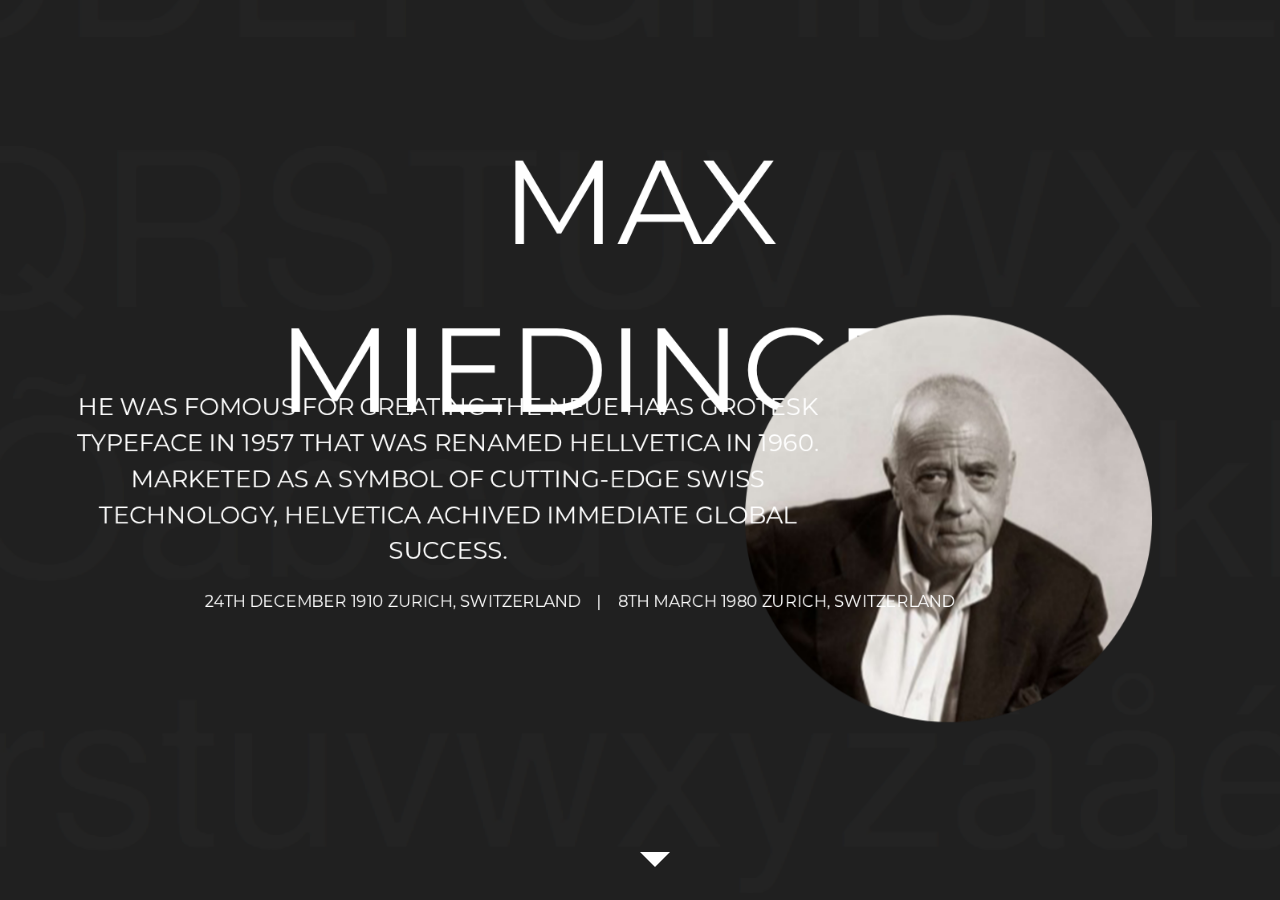
==== index.html @ f409b70d "Fixed messages and bugs" ====
<!DOCTYPE html>
<html lang="en">

<head>
  <meta charset="UTF-8">
  <meta name="description"
    content="Max Miedinger was fomous for creating the Neue Haas Grotesk typeface in 1957 that was renamed Hellvetica in 1960. Marketed as a symbol of cutting-edge Swiss technology, Helvetica achived immediate global success.">
  <meta name="keywords"
    content="Max Miedinger, Arial, Helvetica, max, miedinger, magicsk, magicsk.eu, max miedinger quotes, max miedinger helvetica, max miedinger wiki, miedinger about">
  <meta name="author" content="Rastislav Brna">
  <title>Max Miedinger | magicsk.eu</title>
  <link rel="stylesheet" href="css/bootstrap.min.css">
  <link rel="stylesheet" href="css/styles.css">
  <link rel="apple-touch-icon" sizes="180x180" href="/apple-touch-icon.png">
  <link rel="icon" type="image/png" sizes="32x32" href="/favicon-32x32.png">
  <link rel="icon" type="image/png" sizes="16x16" href="/favicon-16x16.png">
  <link rel="icon" type="" sizes="16x16" href="/favicon.ico">
  <link rel="manifest" href="/site.webmanifest">
  <link rel="mask-icon" href="/safari-pinned-tab.svg" color="#5bbad5">
  <meta name="msapplication-TileColor" content="#da532c">
  <meta name="msapplication-TileImage" content="/mstile-144x144.png">
  <meta name="theme-color" content="#ffffff">
  <script defer src='js/lodash.min.js'></script>
  <script defer src='js/jquery.min.js'></script>
  <script defer src="js/parallax.min.js"></script>
  <script defer src="js/bootstrap.min.js"></script>
  <script defer src="js/message_send.js"></script>
</head>

<body>
  <div class="container">
    <section class="background">
      <div class="content-wrapper">
        <p class="title" id="f">Max Miedinger</p>
        <img id="profile" src="img/profile.png" alt="profile" title="Max Miedinger">
        <p class="subtitle">He was fomous for creating the Neue Haas Grotesk typeface in 1957 that was renamed
          Hellvetica in 1960. Marketed as a symbol of cutting-edge Swiss technology, Helvetica achived immediate global
          success.</p>
        <p class="icotext">24th December 1910 Zurich, Switzerland &nbsp;&nbsp;&nbsp;|&nbsp;&nbsp;&nbsp; 8th March 1980
          Zurich, Switzerland</p>
      </div>
    </section>
    <section class="background">
      <div class="content-wrapper">
        <p class="title" id="s">Helvetica</p>
        <p class="subtitle">– neo-grotesque or realst design <br> – its use became a hallmark of the Internationsal
          Typographic Style<br>– its become one of most populartypefaces of 20th century
        </p>
      </div>
    </section>
    <section class="background">
      <div class="content-wrapper">
        <p class="title" id="t">Arial and Helvetica</p>
        <p class="subtitle">Arial was inspirated by Helvetica and replaced Helvetica on newer versions of Windows. MacOS
          X still useing Helvetica as main Sans Serif and it not have Arial as default font. </p>
      </div>
    </section>
    <section class="background">
      <div class="content-wrapper">
        <p class="title">Sources and information</p>
        <div class="rectangles">
          <div class="rectangle">
            <img src="img/source.png" alt="source">
            <p class="subtitle">If you want to know more here is soure of all text.</p>
            <a href="https://en.wikipedia.org/wiki/Max_Miedinger" target="_blank"><button type="button"
                name="button">MORE</button></a>
          </div>
          <div class="rectangle">
            <img src="img/img.png" alt="image">
            <p class="subtitle">Looking for source of images ? Here you are.</p>
            <button type="button" class="btn btn-lg" name="button" data-toggle="modal"
              data-target="#mimg">SOURCE</button>
          </div>
          <div class="rectangle">
            <img src="img/contact.png" alt="contact">
            <p class="subtitle">You found any mistake ? Contact us here.</p>
            <button type="button" class="btn btn-lg" name="button" data-toggle="modal"
              data-target="#mcontact">CONTACT</button>
          </div>
        </div>
      </div>
    </section>

    <!-- Modal source-->
    <div id="mimg" class="modal fade" role="dialog">
      <div class="modal-dialog">
        <div class="modal-content">
          <div class="modal-header">
            <h4>Image source</h4>
            <button type="button" class="close" data-dismiss="modal">&times;</button>
          </div>
          <div class="modal-body">
            <p><a
                href="http://www.hypocritedesign.com/wp-content/uploads/2017/02/MaxMiedinger-900x473.jpg">http://www.hypocritedesign.com/wp-content/uploa...</a><br>
              <a
                href="https://multimediaman.files.wordpress.com/2013/05/max-miedinger.jpg">https://multimediaman.files.wordpress.com/20...</a><br>
              <a
                href="https://apricotjuice.files.wordpress.com/2012/03/typography-assignment.png?w=547">https://apricotjuice.files.wordpress.com/201...</a><br>
              <a
                href="https://www.designprintdigital.com/wp-content/uploads/2012/04/Helvetica.jpg">https://www.designprintdigital.com/wp-cont...</a><br>
            </p>
          </div>
          <div class="modal-footer">
            <button type="button" class="btn btn-default" data-dismiss="modal">Close</button>
          </div>
        </div>
      </div>
    </div>
    <!-- Modal contact-->
    <div id="mcontact" class="modal fade" role="dialog">
      <div class="modal-dialog">
        <div class="modal-content">
          <div class="modal-header">
            <h4>Contact</h4>
            <button type="button" class="close" data-dismiss="modal">&times;</button>
          </div>
          <div id="response"></div>
          <form action="javascript:send()" method="post">
            <div class="modal-body">
              <input id="name" type="text" placeholder="Your name" name="name" class="form-control">
              <input id="email" type="email" placeholder="Your e-mail" name="email" class="form-control">
              <textarea id="message" placeholder="Description" rows="3" name="description" class="form-control"
                style="margin-top: 5%;"></textarea>
              <input value="Send" type="submit" name="submit" class="btn btn-primary">
            </div>
            <div class="modal-footer">
              <p class="copy">&copy; 2018-2020 Rastislav Brna</p>
              <button type="button" class="btn btn-default" data-dismiss="modal">Close</button>
            </div>
          </form>
        </div>
      </div>
    </div>
  </div>

  <a href="#" id="dot1" onclick="javascript:previous()"></a>
  <a href="#" id="dot2" onclick="javascript:next()"></a>


</body>

</html>
---- css/styles.css ----
@font-face {
  font-family: Montserrat;
  src: url(../fonts/Montserrat-Regular.ttf);
}

html,
body {
  overflow: hidden;
  margin: 0;
  padding: 0;
}

.background {
  background-size: cover;
  background-repeat: no-repeat;
  background-position: center center;
  overflow: hidden;
  will-change: transform;
  backface-visibility: hidden;
  height: 130vh;
  position: fixed;
  width: 100%;
  transform: translateY(30vh);
  transition: all 1.2s cubic-bezier(0.22, 0.44, 0, 1);
}

.background:before {
  content: "";
  position: absolute;
  width: 100%;
  height: 100%;
  top: 0;
  left: 0;
  right: 0;
  bottom: 0;
  background-color: rgba(0, 0, 0, 0.3);
}

.background:first-child {
  background-image: url(../img/Helvetica.png);
  transform: translateY(-15vh);
}

.background:first-child .content-wrapper {
  transform: translateY(15vh);
}

.background:nth-child(2) {
  background-image: url(../img/max.png);
}

.background:nth-child(3) {
  background-image: url(../img/typography.png);
}

.background:nth-child(4) {
  background-image: url(../img/Helvetica.jpg);
}

/* Set stacking context of slides */
.background:nth-child(1) {
  z-index: 3;
}

.background:nth-child(2) {
  z-index: 2;
}

.background:nth-child(3) {
  z-index: 1;
}

.background:nth-child(4) {
  z-index: 0;
}

.content-wrapper {
  height: 100vh;
  display: flex;
  justify-content: center;
  text-align: center;
  flex-flow: column nowrap;
  color: #fff;
  font-family: Montserrat;
  text-transform: uppercase;
  transform: translateY(40vh);
  will-change: transform;
  backface-visibility: hidden;
  transition: all 1.7s cubic-bezier(0.22, 0.44, 0, 1);
}

.background:nth-child(1) .title {
  position: absolute;
  left: 10%;
  right: 10%;
  top: 13%;
  font-size: 750%;
  line-height: 1.4;
}

.background:nth-child(2) .title,
.background:nth-child(3) .title {
  font-size: 750%;
  line-height: 1.4;
}

.background:nth-child(4) .title {
  font-size: 650%;
  line-height: 1.4;
  padding-bottom: 4%;
}

.background:nth-child(1) .subtitle {
  position: absolute;
  left: 5%;
  bottom: 35%;
  font-size: 24px;
  width: 60%;
}

.background:nth-child(2) .subtitle,
.background:nth-child(3) .subtitle {
  font-size: 24px;
  margin: 0 20%;
}

.subtitle span {
  margin-left: 55%;
}

#profile {
  position: absolute;
  right: 10%;
  top: 35%;
  width: 407px;
  height: 407px;
}

.icotext {
  margin-left: 16%;
  position: absolute;
  bottom: 30%;
}

.rectangles {
  display: inline-block;
  max-height: 350px;
  margin: 0 15%;
}

.rectangle:nth-child(2) {
  margin: 0 15%;
}

.rectangle {
  border: 5px #fff solid;
  border-radius: 30px;
  width: 22%;
  min-width: 200px;
  height: 400px;
  float: left;
}

.rectangle img {
  margin-top: 15%;
}

.rectangle .subtitle {
  margin: 5%;
  height: 60px;
}

.rectangle button {
  color: #fff;
  font-family: Montserrat;
  text-transform: uppercase;
  border: 5px #fff solid;
  border-radius: 30px;
  width: 165px;
  height: 50px;
  margin-top: 35px;
  background: none;
  cursor: pointer;
}

.modal-body input {
  margin-top: 5%;
}

.modal-footer{
  justify-content: space-between;
}

#mimg .modal-footer{
  justify-content: end;
}

#response {
  margin: 15px;
  margin-bottom: 0;
  transition: all ease-in-out 0.3s;
  transform: scale(0);
}

.copy {
  margin-top: 3%;
}

.background.up-scroll {
  transform: translate3d(0, -15vh, 0);
}

.background.up-scroll .content-wrapper {
  transform: translateY(15vh);
}

.background.up-scroll+.background {
  transform: translate3d(0, 30vh, 0);
}

.background.up-scroll+.background .content-wrapper {
  transform: translateY(30vh);
}

.background.down-scroll {
  transform: translate3d(0, -130vh, 0);
}

.background.down-scroll .content-wrapper {
  transform: translateY(40vh);
}

.background.down-scroll+.background:not(.down-scroll) {
  transform: translate3d(0, -15vh, 0);
}

.background.down-scroll+.background:not(.down-scroll) .content-wrapper {
  transform: translateY(15vh);
}

#dot1,
#dot2 {
  border-top: 15px solid transparent;
  border-right: 15px solid transparent;
  border-bottom: 15px solid transparent;
  border-left: 15px solid transparent;
  position: fixed;
  z-index: 10;
}

#dot1 {
  top: 2%;
  left: 50%;
  border-bottom: 15px solid #fff;
}

#dot2 {
  bottom: 2%;
  left: 50%;
  border-top: 15px solid #fff;
}

@media (max-width: 1080px) {
  #profile {
    right: 28%;
  }

  .background:nth-child(1) .subtitle.subtitle {
    left: 21%;
    bottom: 20%;
  }

  .icotext {
    margin-left: 11%;
    bottom: 17%
  }

  .rectangles {
    margin: 0 10%;
  }

  .rectangle:nth-child(2) {
    margin: 0 10%;
  }
}
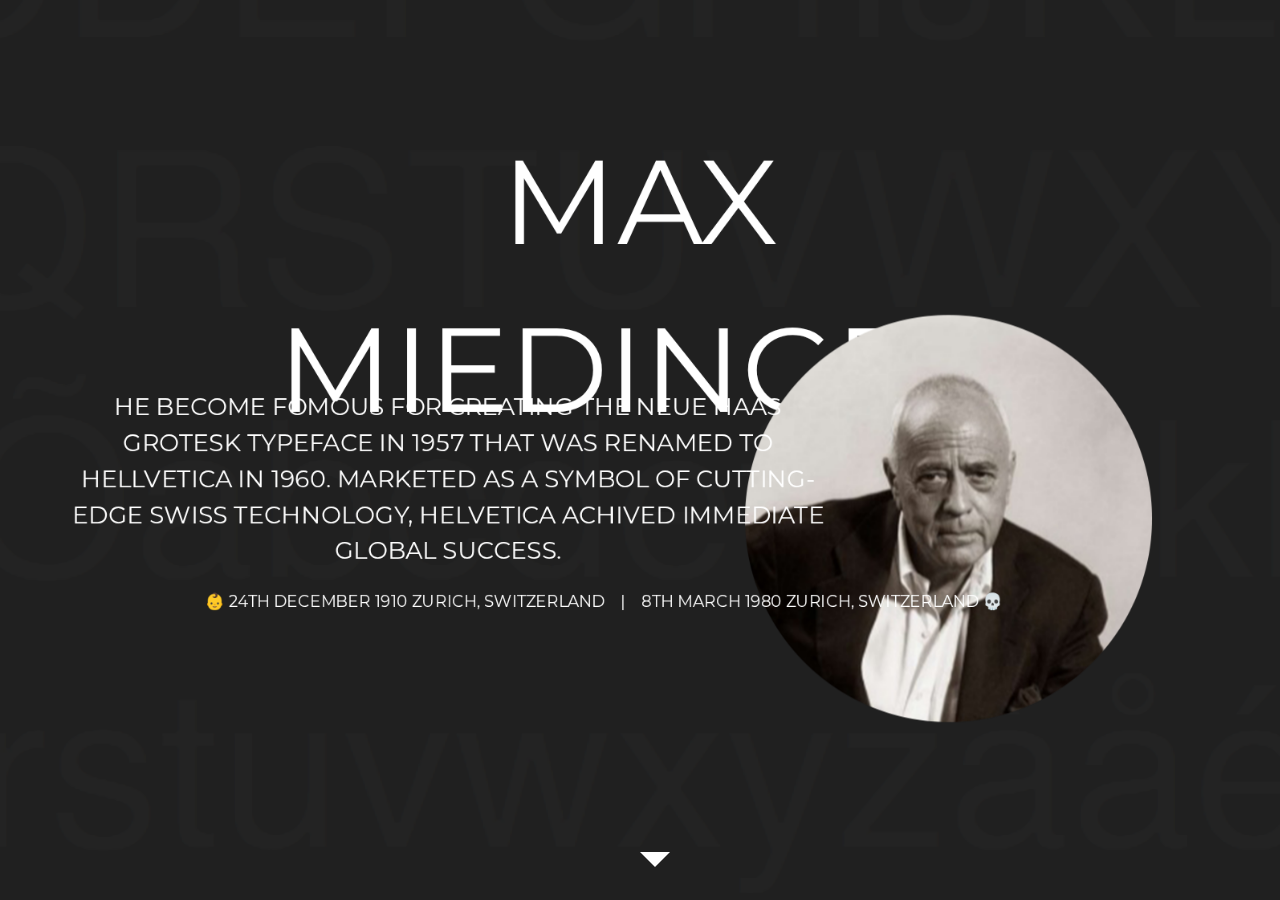
==== commit 17402f1f: "typos fix" ====
--- a/index.html
+++ b/index.html
@@ -1,142 +1,143 @@
-<!DOCTYPE html>
-<html lang="en">
-
-<head>
-  <meta charset="UTF-8">
-  <meta name="description"
-    content="Max Miedinger was fomous for creating the Neue Haas Grotesk typeface in 1957 that was renamed Hellvetica in 1960. Marketed as a symbol of cutting-edge Swiss technology, Helvetica achived immediate global success.">
-  <meta name="keywords"
-    content="Max Miedinger, Arial, Helvetica, max, miedinger, magicsk, magicsk.eu, max miedinger quotes, max miedinger helvetica, max miedinger wiki, miedinger about">
-  <meta name="author" content="Rastislav Brna">
-  <title>Max Miedinger | magicsk.eu</title>
-  <link rel="stylesheet" href="css/bootstrap.min.css">
-  <link rel="stylesheet" href="css/styles.css">
-  <link rel="apple-touch-icon" sizes="180x180" href="/apple-touch-icon.png">
-  <link rel="icon" type="image/png" sizes="32x32" href="/favicon-32x32.png">
-  <link rel="icon" type="image/png" sizes="16x16" href="/favicon-16x16.png">
-  <link rel="icon" type="" sizes="16x16" href="/favicon.ico">
-  <link rel="manifest" href="/site.webmanifest">
-  <link rel="mask-icon" href="/safari-pinned-tab.svg" color="#5bbad5">
-  <meta name="msapplication-TileColor" content="#da532c">
-  <meta name="msapplication-TileImage" content="/mstile-144x144.png">
-  <meta name="theme-color" content="#ffffff">
-  <script defer src='js/lodash.min.js'></script>
-  <script defer src='js/jquery.min.js'></script>
-  <script defer src="js/parallax.min.js"></script>
-  <script defer src="js/bootstrap.min.js"></script>
-  <script defer src="js/message_send.js"></script>
-</head>
-
-<body>
-  <div class="container">
-    <section class="background">
-      <div class="content-wrapper">
-        <p class="title" id="f">Max Miedinger</p>
-        <img id="profile" src="img/profile.png" alt="profile" title="Max Miedinger">
-        <p class="subtitle">He was fomous for creating the Neue Haas Grotesk typeface in 1957 that was renamed
-          Hellvetica in 1960. Marketed as a symbol of cutting-edge Swiss technology, Helvetica achived immediate global
-          success.</p>
-        <p class="icotext">24th December 1910 Zurich, Switzerland &nbsp;&nbsp;&nbsp;|&nbsp;&nbsp;&nbsp; 8th March 1980
-          Zurich, Switzerland</p>
-      </div>
-    </section>
-    <section class="background">
-      <div class="content-wrapper">
-        <p class="title" id="s">Helvetica</p>
-        <p class="subtitle">– neo-grotesque or realst design <br> – its use became a hallmark of the Internationsal
-          Typographic Style<br>– its become one of most populartypefaces of 20th century
-        </p>
-      </div>
-    </section>
-    <section class="background">
-      <div class="content-wrapper">
-        <p class="title" id="t">Arial and Helvetica</p>
-        <p class="subtitle">Arial was inspirated by Helvetica and replaced Helvetica on newer versions of Windows. MacOS
-          X still useing Helvetica as main Sans Serif and it not have Arial as default font. </p>
-      </div>
-    </section>
-    <section class="background">
-      <div class="content-wrapper">
-        <p class="title">Sources and information</p>
-        <div class="rectangles">
-          <div class="rectangle">
-            <img src="img/source.png" alt="source">
-            <p class="subtitle">If you want to know more here is soure of all text.</p>
-            <a href="https://en.wikipedia.org/wiki/Max_Miedinger" target="_blank"><button type="button"
-                name="button">MORE</button></a>
-          </div>
-          <div class="rectangle">
-            <img src="img/img.png" alt="image">
-            <p class="subtitle">Looking for source of images ? Here you are.</p>
-            <button type="button" class="btn btn-lg" name="button" data-toggle="modal"
-              data-target="#mimg">SOURCE</button>
-          </div>
-          <div class="rectangle">
-            <img src="img/contact.png" alt="contact">
-            <p class="subtitle">You found any mistake ? Contact us here.</p>
-            <button type="button" class="btn btn-lg" name="button" data-toggle="modal"
-              data-target="#mcontact">CONTACT</button>
-          </div>
-        </div>
-      </div>
-    </section>
-
-    <!-- Modal source-->
-    <div id="mimg" class="modal fade" role="dialog">
-      <div class="modal-dialog">
-        <div class="modal-content">
-          <div class="modal-header">
-            <h4>Image source</h4>
-            <button type="button" class="close" data-dismiss="modal">&times;</button>
-          </div>
-          <div class="modal-body">
-            <p><a
-                href="http://www.hypocritedesign.com/wp-content/uploads/2017/02/MaxMiedinger-900x473.jpg">http://www.hypocritedesign.com/wp-content/uploa...</a><br>
-              <a
-                href="https://multimediaman.files.wordpress.com/2013/05/max-miedinger.jpg">https://multimediaman.files.wordpress.com/20...</a><br>
-              <a
-                href="https://apricotjuice.files.wordpress.com/2012/03/typography-assignment.png?w=547">https://apricotjuice.files.wordpress.com/201...</a><br>
-              <a
-                href="https://www.designprintdigital.com/wp-content/uploads/2012/04/Helvetica.jpg">https://www.designprintdigital.com/wp-cont...</a><br>
-            </p>
-          </div>
-          <div class="modal-footer">
-            <button type="button" class="btn btn-default" data-dismiss="modal">Close</button>
-          </div>
-        </div>
-      </div>
-    </div>
-    <!-- Modal contact-->
-    <div id="mcontact" class="modal fade" role="dialog">
-      <div class="modal-dialog">
-        <div class="modal-content">
-          <div class="modal-header">
-            <h4>Contact</h4>
-            <button type="button" class="close" data-dismiss="modal">&times;</button>
-          </div>
-          <div id="response"></div>
-          <form action="javascript:send()" method="post">
-            <div class="modal-body">
-              <input id="name" type="text" placeholder="Your name" name="name" class="form-control">
-              <input id="email" type="email" placeholder="Your e-mail" name="email" class="form-control">
-              <textarea id="message" placeholder="Description" rows="3" name="description" class="form-control"
-                style="margin-top: 5%;"></textarea>
-              <input value="Send" type="submit" name="submit" class="btn btn-primary">
-            </div>
-            <div class="modal-footer">
-              <p class="copy">&copy; 2018-2020 Rastislav Brna</p>
-              <button type="button" class="btn btn-default" data-dismiss="modal">Close</button>
-            </div>
-          </form>
-        </div>
-      </div>
-    </div>
-  </div>
-
-  <a href="#" id="dot1" onclick="javascript:previous()"></a>
-  <a href="#" id="dot2" onclick="javascript:next()"></a>
-
-
-</body>
-
+<!DOCTYPE html>
+<html lang="en">
+
+<head>
+  <meta charset="UTF-8">
+  <meta name="description"
+    content="Max Miedinger was fomous for creating the Neue Haas Grotesk typeface in 1957 that was renamed Hellvetica in 1960. Marketed as a symbol of cutting-edge Swiss technology, Helvetica achived immediate global success.">
+  <meta name="keywords"
+    content="Max Miedinger, Arial, Helvetica, max, miedinger, magicsk, magicsk.eu, max miedinger quotes, max miedinger helvetica, max miedinger wiki, miedinger about">
+  <meta name="author" content="Rastislav Brna">
+  <title>Max Miedinger | magicsk.eu</title>
+  <link rel="stylesheet" href="css/bootstrap.min.css">
+  <link rel="stylesheet" href="css/styles.css">
+  <link rel="apple-touch-icon" sizes="180x180" href="/apple-touch-icon.png">
+  <link rel="icon" type="image/png" sizes="32x32" href="/favicon-32x32.png">
+  <link rel="icon" type="image/png" sizes="16x16" href="/favicon-16x16.png">
+  <link rel="icon" type="image/x-icon" href="/favicon.ico">
+  <link rel="shortcut icon" type="image/x-icon" href="/favicon.ico">
+  <link rel="manifest" href="/site.webmanifest">
+  <link rel="mask-icon" href="/safari-pinned-tab.svg" color="#5bbad5">
+  <meta name="msapplication-TileColor" content="#da532c">
+  <meta name="msapplication-TileImage" content="/mstile-144x144.png">
+  <meta name="theme-color" content="#ffffff">
+  <script defer src='js/lodash.min.js'></script>
+  <script defer src='js/jquery.min.js'></script>
+  <script defer src="js/parallax.min.js"></script>
+  <script defer src="js/bootstrap.min.js"></script>
+  <script defer src="js/message_send.js"></script>
+</head>
+
+<body>
+  <div class="container">
+    <section class="background">
+      <div class="content-wrapper">
+        <p class="title" id="f">Max Miedinger</p>
+        <img id="profile" src="img/profile.png" alt="profile" title="Max Miedinger">
+        <p class="subtitle">He become fomous for creating the Neue Haas Grotesk typeface in 1957 that was renamed to
+          Hellvetica in 1960. Marketed as a symbol of cutting-edge Swiss technology, Helvetica achived immediate global
+          success.</p>
+        <p class="icotext">👶 24th December 1910 Zurich, Switzerland &nbsp;&nbsp;&nbsp;|&nbsp;&nbsp;&nbsp; 8th March 1980
+          Zurich, Switzerland 💀</p>
+      </div>
+    </section>
+    <section class="background">
+      <div class="content-wrapper">
+        <p class="title" id="s">Helvetica</p>
+        <p class="subtitle">– neo-grotesque or realst design <br> – its use became a hallmark of the Internationsal
+          Typographic Style<br>– it become one of the most popular type faces of 20th century
+        </p>
+      </div>
+    </section>
+    <section class="background">
+      <div class="content-wrapper">
+        <p class="title" id="t">Arial and Helvetica</p>
+        <p class="subtitle">Arial was inspirated by Helvetica and replaced Helvetica on newer versions of Windows. MacOS
+          X still use Helvetica as main Sans Serif font and it don't have Arial as default font. </p>
+      </div>
+    </section>
+    <section class="background">
+      <div class="content-wrapper">
+        <p class="title">Sources and information</p>
+        <div class="rectangles">
+          <div class="rectangle">
+            <img src="img/source.png" alt="source">
+            <p class="subtitle">If you want to know more here is soure of all text.</p>
+            <a href="https://en.wikipedia.org/wiki/Max_Miedinger" target="_blank"><button type="button"
+                name="button">MORE</button></a>
+          </div>
+          <div class="rectangle">
+            <img src="img/img.png" alt="image">
+            <p class="subtitle">Looking for source of images ? Here it is.</p>
+            <button type="button" class="btn btn-lg" name="button" data-toggle="modal"
+              data-target="#mimg">SOURCE</button>
+          </div>
+          <div class="rectangle">
+            <img src="img/contact.png" alt="contact">
+            <p class="subtitle">You found any mistake ? Contact us here.</p>
+            <button type="button" class="btn btn-lg" name="button" data-toggle="modal"
+              data-target="#mcontact">CONTACT</button>
+          </div>
+        </div>
+      </div>
+    </section>
+
+    <!-- Modal source-->
+    <div id="mimg" class="modal fade" role="dialog">
+      <div class="modal-dialog">
+        <div class="modal-content">
+          <div class="modal-header">
+            <h4>Image source</h4>
+            <button type="button" class="close" data-dismiss="modal">&times;</button>
+          </div>
+          <div class="modal-body">
+            <p><a
+                href="http://www.hypocritedesign.com/wp-content/uploads/2017/02/MaxMiedinger-900x473.jpg">http://www.hypocritedesign.com/wp-content/uploa...</a><br>
+              <a
+                href="https://multimediaman.files.wordpress.com/2013/05/max-miedinger.jpg">https://multimediaman.files.wordpress.com/20...</a><br>
+              <a
+                href="https://apricotjuice.files.wordpress.com/2012/03/typography-assignment.png?w=547">https://apricotjuice.files.wordpress.com/201...</a><br>
+              <a
+                href="https://www.designprintdigital.com/wp-content/uploads/2012/04/Helvetica.jpg">https://www.designprintdigital.com/wp-cont...</a><br>
+            </p>
+          </div>
+          <div class="modal-footer">
+            <button type="button" class="btn btn-default" data-dismiss="modal">Close</button>
+          </div>
+        </div>
+      </div>
+    </div>
+    <!-- Modal contact-->
+    <div id="mcontact" class="modal fade" role="dialog">
+      <div class="modal-dialog">
+        <div class="modal-content">
+          <div class="modal-header">
+            <h4>Contact</h4>
+            <button type="button" class="close" data-dismiss="modal">&times;</button>
+          </div>
+          <div id="response"></div>
+          <form action="javascript:send()" method="post">
+            <div class="modal-body">
+              <input id="name" type="text" placeholder="Your name" name="name" class="form-control">
+              <input id="email" type="email" placeholder="Your e-mail" name="email" class="form-control">
+              <textarea id="message" placeholder="Description" rows="3" name="description" class="form-control"
+                style="margin-top: 5%;"></textarea>
+              <input value="Send" type="submit" name="submit" class="btn btn-primary">
+            </div>
+            <div class="modal-footer">
+              <p class="copy">&copy; 2018-2020 Rastislav Brna</p>
+              <button type="button" class="btn btn-default" data-dismiss="modal">Close</button>
+            </div>
+          </form>
+        </div>
+      </div>
+    </div>
+  </div>
+
+  <a href="#" id="dot1" onclick="javascript:previous()"></a>
+  <a href="#" id="dot2" onclick="javascript:next()"></a>
+
+
+</body>
+
 </html>--- a/css/styles.css
+++ b/css/styles.css
@@ -1,285 +1,285 @@
-@font-face {
-  font-family: Montserrat;
-  src: url(../fonts/Montserrat-Regular.ttf);
-}
-
-html,
-body {
-  overflow: hidden;
-  margin: 0;
-  padding: 0;
-}
-
-.background {
-  background-size: cover;
-  background-repeat: no-repeat;
-  background-position: center center;
-  overflow: hidden;
-  will-change: transform;
-  backface-visibility: hidden;
-  height: 130vh;
-  position: fixed;
-  width: 100%;
-  transform: translateY(30vh);
-  transition: all 1.2s cubic-bezier(0.22, 0.44, 0, 1);
-}
-
-.background:before {
-  content: "";
-  position: absolute;
-  width: 100%;
-  height: 100%;
-  top: 0;
-  left: 0;
-  right: 0;
-  bottom: 0;
-  background-color: rgba(0, 0, 0, 0.3);
-}
-
-.background:first-child {
-  background-image: url(../img/Helvetica.png);
-  transform: translateY(-15vh);
-}
-
-.background:first-child .content-wrapper {
-  transform: translateY(15vh);
-}
-
-.background:nth-child(2) {
-  background-image: url(../img/max.png);
-}
-
-.background:nth-child(3) {
-  background-image: url(../img/typography.png);
-}
-
-.background:nth-child(4) {
-  background-image: url(../img/Helvetica.jpg);
-}
-
-/* Set stacking context of slides */
-.background:nth-child(1) {
-  z-index: 3;
-}
-
-.background:nth-child(2) {
-  z-index: 2;
-}
-
-.background:nth-child(3) {
-  z-index: 1;
-}
-
-.background:nth-child(4) {
-  z-index: 0;
-}
-
-.content-wrapper {
-  height: 100vh;
-  display: flex;
-  justify-content: center;
-  text-align: center;
-  flex-flow: column nowrap;
-  color: #fff;
-  font-family: Montserrat;
-  text-transform: uppercase;
-  transform: translateY(40vh);
-  will-change: transform;
-  backface-visibility: hidden;
-  transition: all 1.7s cubic-bezier(0.22, 0.44, 0, 1);
-}
-
-.background:nth-child(1) .title {
-  position: absolute;
-  left: 10%;
-  right: 10%;
-  top: 13%;
-  font-size: 750%;
-  line-height: 1.4;
-}
-
-.background:nth-child(2) .title,
-.background:nth-child(3) .title {
-  font-size: 750%;
-  line-height: 1.4;
-}
-
-.background:nth-child(4) .title {
-  font-size: 650%;
-  line-height: 1.4;
-  padding-bottom: 4%;
-}
-
-.background:nth-child(1) .subtitle {
-  position: absolute;
-  left: 5%;
-  bottom: 35%;
-  font-size: 24px;
-  width: 60%;
-}
-
-.background:nth-child(2) .subtitle,
-.background:nth-child(3) .subtitle {
-  font-size: 24px;
-  margin: 0 20%;
-}
-
-.subtitle span {
-  margin-left: 55%;
-}
-
-#profile {
-  position: absolute;
-  right: 10%;
-  top: 35%;
-  width: 407px;
-  height: 407px;
-}
-
-.icotext {
-  margin-left: 16%;
-  position: absolute;
-  bottom: 30%;
-}
-
-.rectangles {
-  display: inline-block;
-  max-height: 350px;
-  margin: 0 15%;
-}
-
-.rectangle:nth-child(2) {
-  margin: 0 15%;
-}
-
-.rectangle {
-  border: 5px #fff solid;
-  border-radius: 30px;
-  width: 22%;
-  min-width: 200px;
-  height: 400px;
-  float: left;
-}
-
-.rectangle img {
-  margin-top: 15%;
-}
-
-.rectangle .subtitle {
-  margin: 5%;
-  height: 60px;
-}
-
-.rectangle button {
-  color: #fff;
-  font-family: Montserrat;
-  text-transform: uppercase;
-  border: 5px #fff solid;
-  border-radius: 30px;
-  width: 165px;
-  height: 50px;
-  margin-top: 35px;
-  background: none;
-  cursor: pointer;
-}
-
-.modal-body input {
-  margin-top: 5%;
-}
-
-.modal-footer{
-  justify-content: space-between;
-}
-
-#mimg .modal-footer{
-  justify-content: end;
-}
-
-#response {
-  margin: 15px;
-  margin-bottom: 0;
-  transition: all ease-in-out 0.3s;
-  transform: scale(0);
-}
-
-.copy {
-  margin-top: 3%;
-}
-
-.background.up-scroll {
-  transform: translate3d(0, -15vh, 0);
-}
-
-.background.up-scroll .content-wrapper {
-  transform: translateY(15vh);
-}
-
-.background.up-scroll+.background {
-  transform: translate3d(0, 30vh, 0);
-}
-
-.background.up-scroll+.background .content-wrapper {
-  transform: translateY(30vh);
-}
-
-.background.down-scroll {
-  transform: translate3d(0, -130vh, 0);
-}
-
-.background.down-scroll .content-wrapper {
-  transform: translateY(40vh);
-}
-
-.background.down-scroll+.background:not(.down-scroll) {
-  transform: translate3d(0, -15vh, 0);
-}
-
-.background.down-scroll+.background:not(.down-scroll) .content-wrapper {
-  transform: translateY(15vh);
-}
-
-#dot1,
-#dot2 {
-  border-top: 15px solid transparent;
-  border-right: 15px solid transparent;
-  border-bottom: 15px solid transparent;
-  border-left: 15px solid transparent;
-  position: fixed;
-  z-index: 10;
-}
-
-#dot1 {
-  top: 2%;
-  left: 50%;
-  border-bottom: 15px solid #fff;
-}
-
-#dot2 {
-  bottom: 2%;
-  left: 50%;
-  border-top: 15px solid #fff;
-}
-
-@media (max-width: 1080px) {
-  #profile {
-    right: 28%;
-  }
-
-  .background:nth-child(1) .subtitle.subtitle {
-    left: 21%;
-    bottom: 20%;
-  }
-
-  .icotext {
-    margin-left: 11%;
-    bottom: 17%
-  }
-
-  .rectangles {
-    margin: 0 10%;
-  }
-
-  .rectangle:nth-child(2) {
-    margin: 0 10%;
-  }
+@font-face {
+  font-family: Montserrat;
+  src: url(../fonts/Montserrat-Regular.ttf);
+}
+
+html,
+body {
+  overflow: hidden;
+  margin: 0;
+  padding: 0;
+}
+
+.background {
+  background-size: cover;
+  background-repeat: no-repeat;
+  background-position: center center;
+  overflow: hidden;
+  will-change: transform;
+  backface-visibility: hidden;
+  height: 130vh;
+  position: fixed;
+  width: 100%;
+  transform: translateY(30vh);
+  transition: all 1.2s cubic-bezier(0.22, 0.44, 0, 1);
+}
+
+.background:before {
+  content: "";
+  position: absolute;
+  width: 100%;
+  height: 100%;
+  top: 0;
+  left: 0;
+  right: 0;
+  bottom: 0;
+  background-color: rgba(0, 0, 0, 0.3);
+}
+
+.background:first-child {
+  background-image: url(../img/Helvetica.png);
+  transform: translateY(-15vh);
+}
+
+.background:first-child .content-wrapper {
+  transform: translateY(15vh);
+}
+
+.background:nth-child(2) {
+  background-image: url(../img/max.png);
+}
+
+.background:nth-child(3) {
+  background-image: url(../img/typography.png);
+}
+
+.background:nth-child(4) {
+  background-image: url(../img/Helvetica.jpg);
+}
+
+/* Set stacking context of slides */
+.background:nth-child(1) {
+  z-index: 3;
+}
+
+.background:nth-child(2) {
+  z-index: 2;
+}
+
+.background:nth-child(3) {
+  z-index: 1;
+}
+
+.background:nth-child(4) {
+  z-index: 0;
+}
+
+.content-wrapper {
+  height: 100vh;
+  display: flex;
+  justify-content: center;
+  text-align: center;
+  flex-flow: column nowrap;
+  color: #fff;
+  font-family: Montserrat;
+  text-transform: uppercase;
+  transform: translateY(40vh);
+  will-change: transform;
+  backface-visibility: hidden;
+  transition: all 1.7s cubic-bezier(0.22, 0.44, 0, 1);
+}
+
+.background:nth-child(1) .title {
+  position: absolute;
+  left: 10%;
+  right: 10%;
+  top: 13%;
+  font-size: 750%;
+  line-height: 1.4;
+}
+
+.background:nth-child(2) .title,
+.background:nth-child(3) .title {
+  font-size: 750%;
+  line-height: 1.4;
+}
+
+.background:nth-child(4) .title {
+  font-size: 650%;
+  line-height: 1.4;
+  padding-bottom: 4%;
+}
+
+.background:nth-child(1) .subtitle {
+  position: absolute;
+  left: 5%;
+  bottom: 35%;
+  font-size: 24px;
+  width: 60%;
+}
+
+.background:nth-child(2) .subtitle,
+.background:nth-child(3) .subtitle {
+  font-size: 24px;
+  margin: 0 20%;
+}
+
+.subtitle span {
+  margin-left: 55%;
+}
+
+#profile {
+  position: absolute;
+  right: 10%;
+  top: 35%;
+  width: 407px;
+  height: 407px;
+}
+
+.icotext {
+  margin-left: 16%;
+  position: absolute;
+  bottom: 30%;
+}
+
+.rectangles {
+  display: inline-block;
+  max-height: 350px;
+  margin: 0 15%;
+}
+
+.rectangle:nth-child(2) {
+  margin: 0 15%;
+}
+
+.rectangle {
+  border: 5px #fff solid;
+  border-radius: 30px;
+  width: 22%;
+  min-width: 200px;
+  height: 400px;
+  float: left;
+}
+
+.rectangle img {
+  margin-top: 15%;
+}
+
+.rectangle .subtitle {
+  margin: 5%;
+  height: 60px;
+}
+
+.rectangle button {
+  color: #fff;
+  font-family: Montserrat;
+  text-transform: uppercase;
+  border: 5px #fff solid;
+  border-radius: 30px;
+  width: 165px;
+  height: 50px;
+  margin-top: 35px;
+  background: none;
+  cursor: pointer;
+}
+
+.modal-body input {
+  margin-top: 5%;
+}
+
+.modal-footer{
+  justify-content: space-between;
+}
+
+#mimg .modal-footer{
+  justify-content: end;
+}
+
+#response {
+  margin: 15px;
+  margin-bottom: 0;
+  transition: all ease-in-out 0.3s;
+  transform: scale(0);
+}
+
+.copy {
+  margin-top: 3%;
+}
+
+.background.up-scroll {
+  transform: translate3d(0, -15vh, 0);
+}
+
+.background.up-scroll .content-wrapper {
+  transform: translateY(15vh);
+}
+
+.background.up-scroll+.background {
+  transform: translate3d(0, 30vh, 0);
+}
+
+.background.up-scroll+.background .content-wrapper {
+  transform: translateY(30vh);
+}
+
+.background.down-scroll {
+  transform: translate3d(0, -130vh, 0);
+}
+
+.background.down-scroll .content-wrapper {
+  transform: translateY(40vh);
+}
+
+.background.down-scroll+.background:not(.down-scroll) {
+  transform: translate3d(0, -15vh, 0);
+}
+
+.background.down-scroll+.background:not(.down-scroll) .content-wrapper {
+  transform: translateY(15vh);
+}
+
+#dot1,
+#dot2 {
+  border-top: 15px solid transparent;
+  border-right: 15px solid transparent;
+  border-bottom: 15px solid transparent;
+  border-left: 15px solid transparent;
+  position: fixed;
+  z-index: 10;
+}
+
+#dot1 {
+  top: 2%;
+  left: 50%;
+  border-bottom: 15px solid #fff;
+}
+
+#dot2 {
+  bottom: 2%;
+  left: 50%;
+  border-top: 15px solid #fff;
+}
+
+@media (max-width: 1080px) {
+  #profile {
+    right: 28%;
+  }
+
+  .background:nth-child(1) .subtitle.subtitle {
+    left: 21%;
+    bottom: 20%;
+  }
+
+  .icotext {
+    margin-left: 11%;
+    bottom: 17%
+  }
+
+  .rectangles {
+    margin: 0 10%;
+  }
+
+  .rectangle:nth-child(2) {
+    margin: 0 10%;
+  }
 }